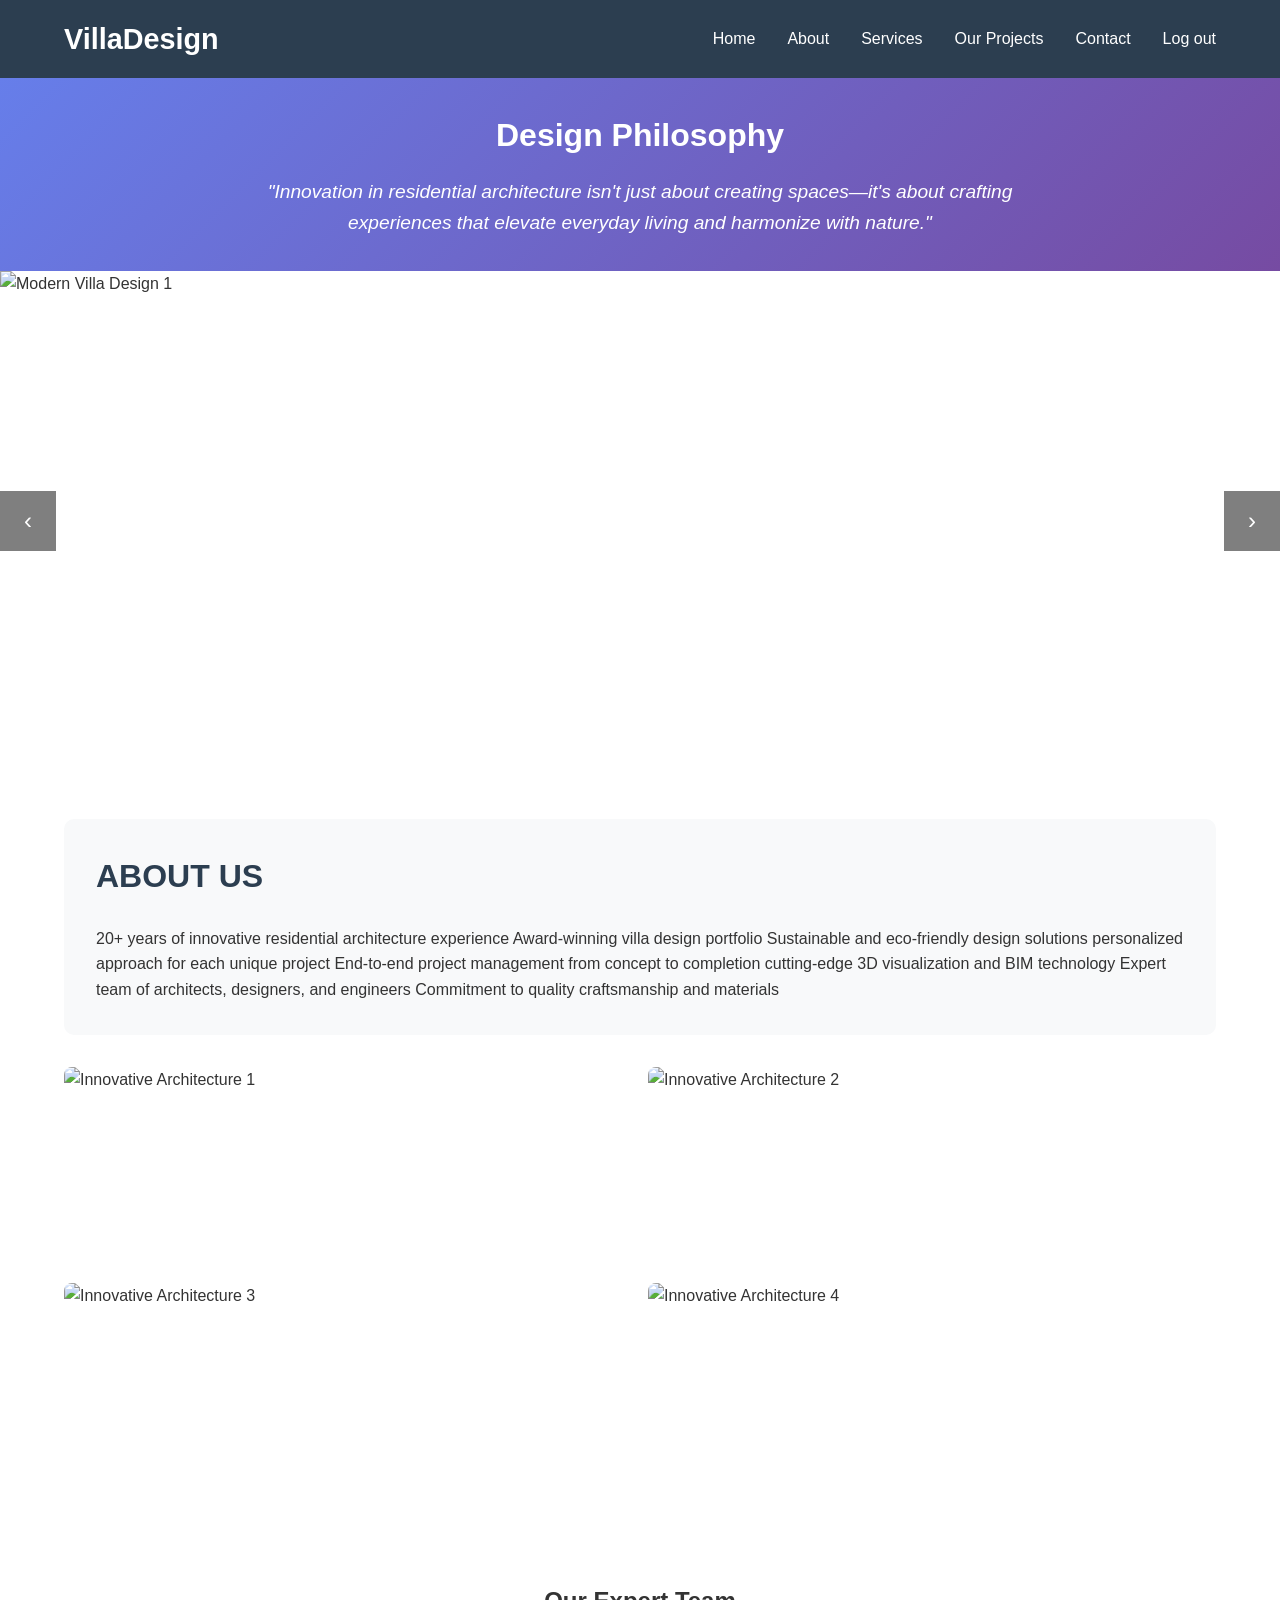
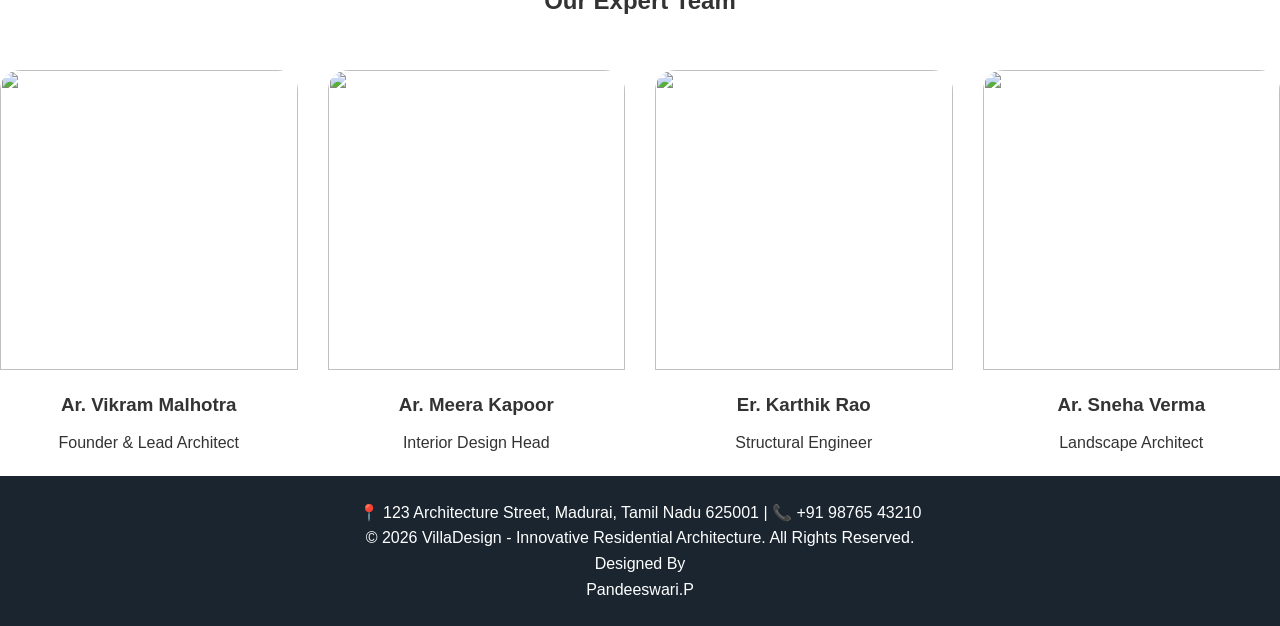
==== about.html @ 7c252a22 "Add files via upload" ====
<!DOCTYPE html PUBLIC "-//W3C//DTD XHTML 1.0 Transitional//EN" "http://www.w3.org/TR/xhtml1/DTD/xhtml1-transitional.dtd">
<html xmlns="http://www.w3.org/1999/xhtml">
<head>
<meta http-equiv="Content-Type" content="text/html; charset=utf-8" />
<title>Innovative Residential Architecture and Villa Design</title>
<link rel="stylesheet" href="styl.css"
</head>

<body>
<header>
        <div class="container">
            <nav>
                <div class="logo">VillaDesign</div>
                <ul class="menu">
                    <li><a href="home.html">Home</a></li>
                    <li><a href="about.html">About</a></li>
                    <li><a href="service.html">Services</a></li>
                    <li><a href="projects.html">Our Projects</a></li>
                    <li><a href="contact.html">Contact</a></li>
                    <li><a href="log.html">Log out</a></li>
                </ul>
            </nav>
        </div>
    </header>
    <!-- Design Thoughts Section -->
    <section class="design-thoughts">
        <div class="container">
            <h2>Design Philosophy</h2>
            <p>"Innovation in residential architecture isn't just about creating spaces—it's about crafting experiences that elevate everyday living and harmonize with nature."</p>
        </div>
    </section>

    <!-- Image Slider -->
    <section class="slider-container">
        <div class="slider">
            <div class="slide">
                <img src="images/3.jpeg"width=1200 alt="Modern Villa Design 1">
            </div>
            <div class="slide">
                <img src="images/3.jpeg"width=1200 alt="Modern Villa Design 2">
            </div>
            <div class="slide">
                <img src="images/3.jpeg"width=1200 alt="Modern Villa Design 3">
            </div>
        </div>
        <button class="slider-btn prev" onclick="moveSlide(-1)">‹</button>
        <button class="slider-btn next" onclick="moveSlide(1)">›</button>
    </section>
   <!-- Main Content Split -->
    <section class="container">
        <div class="main-content">
            <!-- Left Section -->
            <div class="left-section">
                <div class="why-choose-us">
                    <h2>ABOUT US</h2>
                    
                        <p>20+ years of innovative residential architecture experience
                        Award-winning villa design portfolio
                        Sustainable and eco-friendly design solutions
                        personalized approach for each unique project
                        End-to-end project management from concept to completion
                         cutting-edge 3D visualization and BIM technology
                        Expert team of architects, designers, and engineers
                        Commitment to quality craftsmanship and materials</p>
                    
                </div>
                 <!-- Right Section -->
            <div class="right-section">
                <div class="innovative-images">
                    <img src="images/1.jpeg"width=600 alt="Innovative Architecture 1">
                    <img src="images/2.jpeg"width=600 alt="Innovative Architecture 2">
                    <img src="images/3.jpeg"width=600 alt="Innovative Architecture 3">
                    <img src="images/5.jpeg"width=600 alt="Innovative Architecture 4">
                    
                </div>
            </div>
        </div>
    </section>
    <!-- TEAM PAGE -->
<section id="team" class="page">
  <br /><br /><center><h2>Our Expert Team</h2></center>
  <div class="team-grid">
    <div class="team-card">
      <img src="images/Screenshot 2026-06-13 125638.png"width=500>
      <h3>Ar. Vikram Malhotra</h3><p style="padding-bottom:20px;">Founder & Lead Architect</p>
    </div>
    <div class="team-card">
      <img src="images/Screenshot 2026-02-10 192907.png"width=500>
      <h3>Ar. Meera Kapoor</h3><p style="padding-bottom:20px;">Interior Design Head</p>
    </div>
    <div class="team-card">
      <img src="images/Screenshot 2026-06-13 125556.png"width=500>
      <h3>Er. Karthik Rao</h3><p style="padding-bottom:20px;">Structural Engineer</p>
    </div>
    <div class="team-card">
      <img src="images/Screenshot 2026-06-13 125710.png"width=500>
      <h3>Ar. Sneha Verma</h3><p style="padding-bottom:20px;">Landscape Architect</p>
    </div>
  </div>
 
</section>


    <!-- Footer -->
    <footer>
        <div class="container">
        <p>📍 123 Architecture Street, Madurai, Tamil Nadu 625001 | 📞 +91 98765 43210</p>
            <p>&copy; 2026 VillaDesign - Innovative Residential Architecture. All Rights Reserved.</p>
            <p>Designed By</p>
            <p>Pandeeswari.P</p>
        </div>
    </footer>

</body>
</html>
---- styl.css ----
@charset "utf-8";
* {
            margin: 0;
            padding: 0;
            box-sizing: border-box;
        }

        body {
            font-family: 'Arial', sans-serif;
            line-height: 1.6;
            color: #333;
        }

        /* Header and Navigation */
        header {
            background: #2c3e50;
            color: white;
            padding: 1rem 0;
            position: sticky;
            top: 0;
            z-index: 1000;
        }

        .container {
            width: 90%;
            max-width: 1200px;
            margin: 0 auto;
        }

        nav {
            display: flex;
            justify-content: space-between;
            align-items: center;
        }

        .logo {
            font-size: 1.8rem;
            font-weight: bold;
        }

        .menu {
            display: flex;
            list-style: none;
            gap: 2rem;
        }

        .menu a {
            color: white;
            text-decoration: none;
            font-weight: 500;
            transition: color 0.3s;
        }

        .menu a:hover {
            color: #3498db;
        }

        /* Design Thoughts Section */
        .design-thoughts {
            background: linear-gradient(135deg, #667eea 0%, #764ba2 100%);
            color: white;
            padding: 2rem 0;
            text-align: center;
        }

        .design-thoughts h2 {
            font-size: 2rem;
            margin-bottom: 1rem;
        }

        .design-thoughts p {
            font-size: 1.2rem;
            font-style: italic;
            max-width: 800px;
            margin: 0 auto;
        }

        /* Image Slider */
        .slider-container {
            position: relative;
            max-width: 100%;
            margin: 0 auto;
            overflow: hidden;
        }

        .slider {
            display: flex;
            transition: transform 0.5s ease-in-out;
        }

        .slide {
            min-width: 100%;
            height: 500px;
        }

        .slide img {
            width: 100%;
            height: 100%;
            object-fit: cover;
        }

        .slider-btn {
            position: absolute;
            top: 50%;
            transform: translateY(-50%);
            background: rgba(0, 0, 0, 0.5);
            color: white;
            border: none;
            padding: 1rem 1.5rem;
            cursor: pointer;
            font-size: 1.5rem;
            z-index: 10;
        }

        .slider-btn:hover {
            background: rgba(0, 0, 0, 0.7);
        }

        .prev {
            left: 0;
        }

        .next {
            right: 0;
        }

        /* Main Content Split */
        .main-content {
            display: flex;
            gap: 3rem;
            padding: 3rem 0;
            flex-wrap: wrap;
        }

        .left-section {
            flex: 1;
            min-width: 300px;
        }

        .right-section {
            flex: 1;
            min-width: 300px;
        }

        .why-choose-us {
            background: #f8f9fa;
            padding: 2rem;
            border-radius: 10px;
            margin-bottom: 2rem;
        }

        .why-choose-us h2 {
            color: #2c3e50;
            margin-bottom: 1.5rem;
            font-size: 2rem;
        }

        .why-choose-us ul {
            list-style: none;
        }

        .why-choose-us li {
            padding: 1rem 0;
            border-bottom: 1px solid #ddd;
        }

        .why-choose-us li:last-child {
            border-bottom: none;
        }

        .why-choose-us li:before {
            content: "✓";
            color: #3498db;
            font-weight: bold;
            margin-right: 10px;
            font-size: 1.2rem;
        }

        .innovative-images {
            display: grid;
            grid-template-columns: repeat(2, 1fr);
            gap: 1rem;
        }

        .innovative-images img {
            width: 100%;
            height: 200px;
            object-fit: cover;
            border-radius: 8px;
            transition: transform 0.3s;
        }

        .innovative-images img:hover {
            transform: scale(1.05);
        }

        /* Contact Section */
        .contact-section {
            background: #2c3e50;
            color: white;
            padding: 3rem 0;
        }

        .contact-grid {
            display: flex;
            gap: 3rem;
            flex-wrap: wrap;
        }

        .contact-details {
            flex: 1;
            min-width: 300px;
        }

        .contact-details h2 {
            margin-bottom: 1.5rem;
            font-size: 2rem;
        }

        .contact-info {
            margin-bottom: 2rem;
        }

        .contact-info p {
            margin-bottom: 1rem;
            font-size: 1.1rem;
        }

        .contact-info strong {
            color: #3498db;
        }

        /* Appointment Form */
        .appointment-form {
            flex: 1;
            min-width: 300px;
            background: white;
            padding: 2rem;
            border-radius: 10px;
            color: #333;
        }

        .appointment-form h2 {
            color: #2c3e50;
            margin-bottom: 1.5rem;
            font-size: 2rem;
        }

        .form-group {
            margin-bottom: 1.5rem;
        }

        .form-group label {
            display: block;
            margin-bottom: 0.5rem;
            font-weight: 600;
        }

        .form-group input,
        .form-group textarea,
        .form-group select {
            width: 100%;
            padding: 0.8rem;
            border: 1px solid #ddd;
            border-radius: 5px;
            font-size: 1rem;
        }

        .form-group textarea {
            height: 100px;
            resize: vertical;
        }

        .submit-btn {
            background: #3498db;
            color: white;
            padding: 1rem 2rem;
            border: none;
            border-radius: 5px;
            font-size: 1.1rem;
            cursor: pointer;
            width: 100%;
            font-weight: 600;
            transition: background 0.3s;
        }

        .submit-btn:hover {
            background: #2980b9;
        }
		/* Services Grid */
.services-grid {
  display: grid;
  grid-template-columns: repeat(auto-fit, minmax(300px, 1fr));
  gap: 30px;
}
.service-card {
  background: var(--gray);
  border-radius: 20px;
  overflow: hidden;
  transition: 0.4s;
}
.service-card:hover { transform: scale(1.03); }
.service-card img { width: 100%; height: 250px; object-fit: cover; }
.service-card div { padding: 25px; }
.service-card h3 { color: var(--gold); margin-bottom: 10px; }
		/* Team Grid */
.team-grid {
  display: grid;
  grid-template-columns: repeat(auto-fit, minmax(250px, 1fr));
  gap: 30px;
  margin-top: 50px;
}
.team-card {
  background: var(--gray);
  border-radius: 20px;
  overflow: hidden;
  text-align: center;
  transition: 0.4s;
}
.team-card:hover { transform: translateY(-10px); }
.team-card img { width: 100%; height: 300px; object-fit: cover; }
.team-card h3 { padding: 20px 0 10px; color: var(--gold); }

        /* Footer */
        footer {
            background: #1a252f;
            color: white;
            text-align: center;
            padding: 1.5rem 0;
        }
		/* Projects Detailed Layout */
.projects-detailed { display: flex; flex-direction: column; gap: 60px; margin-top: 40px; }
.project-detail {
  display: none;
  background: var(--gray);
  border-radius: 25px;
  overflow: hidden;
  border: 1px solid #222;
}
.project-detail.show { display: block; animation: slideUp 0.6s; }
@keyframes slideUp { from { transform: translateY(50px); opacity: 0; } to { transform: translateY(0); opacity: 1; } }

.project-images {
  display: grid;
  grid-template-columns: 2fr 1fr 1fr;
  gap: 10px;
  height: 350px;
}
.project-images img {
  width: 100%;
  height: 100%;
  object-fit: cover;
  transition: 0.4s;
}
.project-images img:hover { transform: scale(1.05); filter: brightness(1.2); }

.project-info { padding: 40px; }
.project-badge {
  display: inline-block;
  padding: 8px 20px;
  border-radius: 20px;
  font-size: 0.85rem;
  font-weight: 600;
  margin-bottom: 15px;
}
.project-badge.normal { background: #2a4d69; color: #a3d5ff; }
.project-badge.innovative { background: linear-gradient(135deg, var(--gold), #faedcd); color: #000; }

.project-info h3 {
  font-size: 2rem;
  color: var(--gold);
  margin-bottom: 20px;
}
.project-specs {
  display: grid;
  grid-template-columns: repeat(auto-fit, minmax(180px, 1fr));
  gap: 15px;
  background: #0a0a0a;
  padding: 20px;
  border-radius: 15px;
  margin: 25px 0;
  border-left: 4px solid var(--gold);
}
.project-specs div { font-size: 0.95rem; }
.project-info p {
  line-height: 1.8;
  margin: 15px 0;
  color: #ccc;
}


@media(max-width: 768px) {
  .project-images { grid-template-columns: 1fr; height: auto; }
  .project-images img { height: 200px; }
}

        /* Responsive Design */
        @media (max-width: 768px) {
            .menu {
                flex-direction: column;
                gap: 1rem;
            }

            .main-content {
                flex-direction: column;
            }

            .contact-grid {
                flex-direction: column;
            }

            .slide {
                height: 300px;
            }

            .innovative-images {
                grid-template-columns: 1fr;
            }
        }
/* Responsive */
@media(max-width: 900px) {
  .project-images {
    grid-template-columns: 1fr;
    height: auto;
  }
  .project-images img {
    height: 250px;
  }
  .menu {
    gap: 15px;
    font-size: 0.85rem;
  }
  .design-thoughts h2,
  #projects h2 {
    font-size: 1.8rem;
  }
}
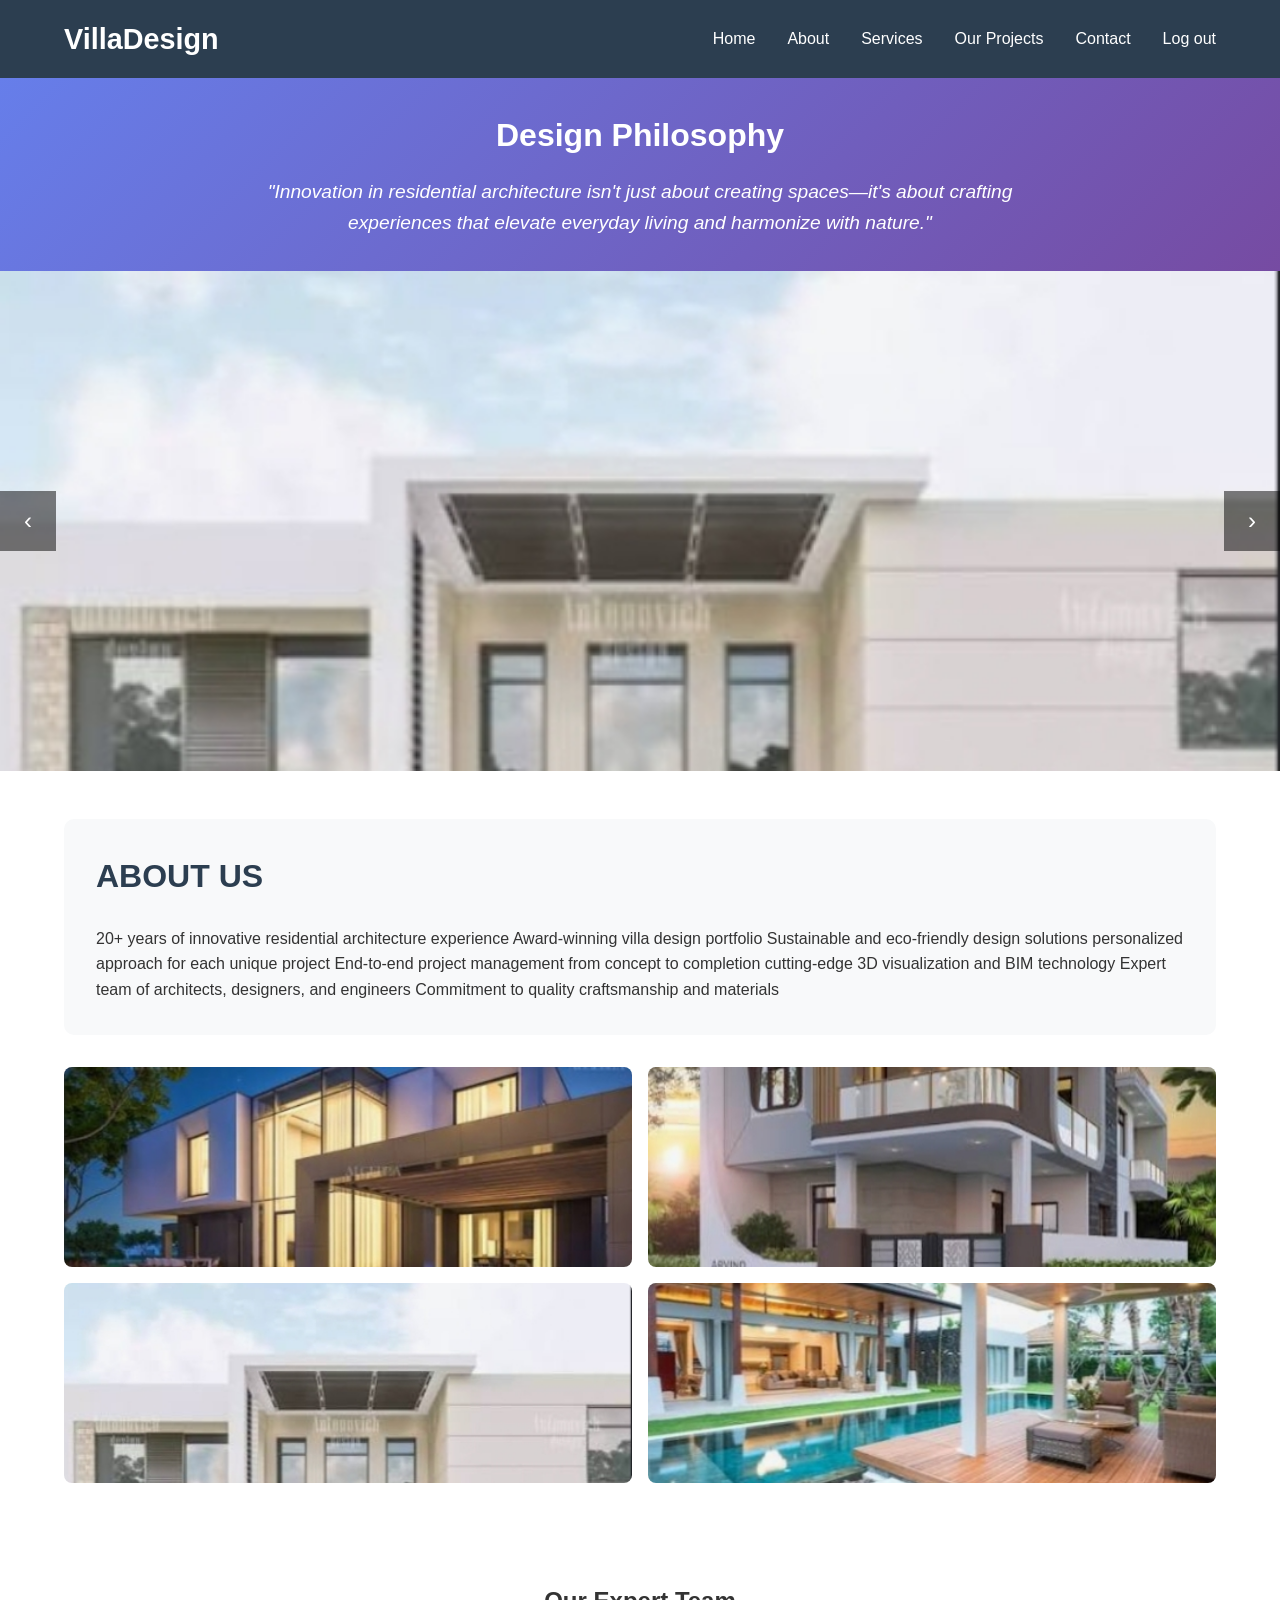
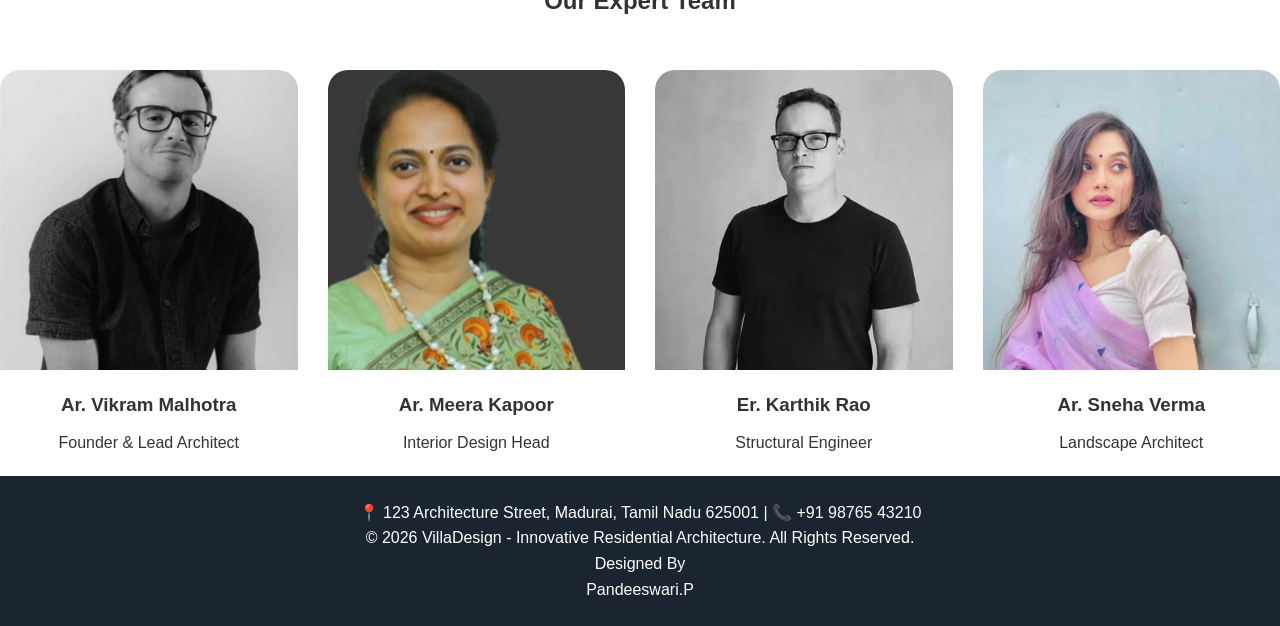
==== commit 4587f64a: "Update about.html" ====
--- a/about.html
+++ b/about.html
@@ -12,7 +12,7 @@
             <nav>
                 <div class="logo">VillaDesign</div>
                 <ul class="menu">
-                    <li><a href="home.html">Home</a></li>
+                    <li><a href="index.html">Home</a></li>
                     <li><a href="about.html">About</a></li>
                     <li><a href="service.html">Services</a></li>
                     <li><a href="projects.html">Our Projects</a></li>
